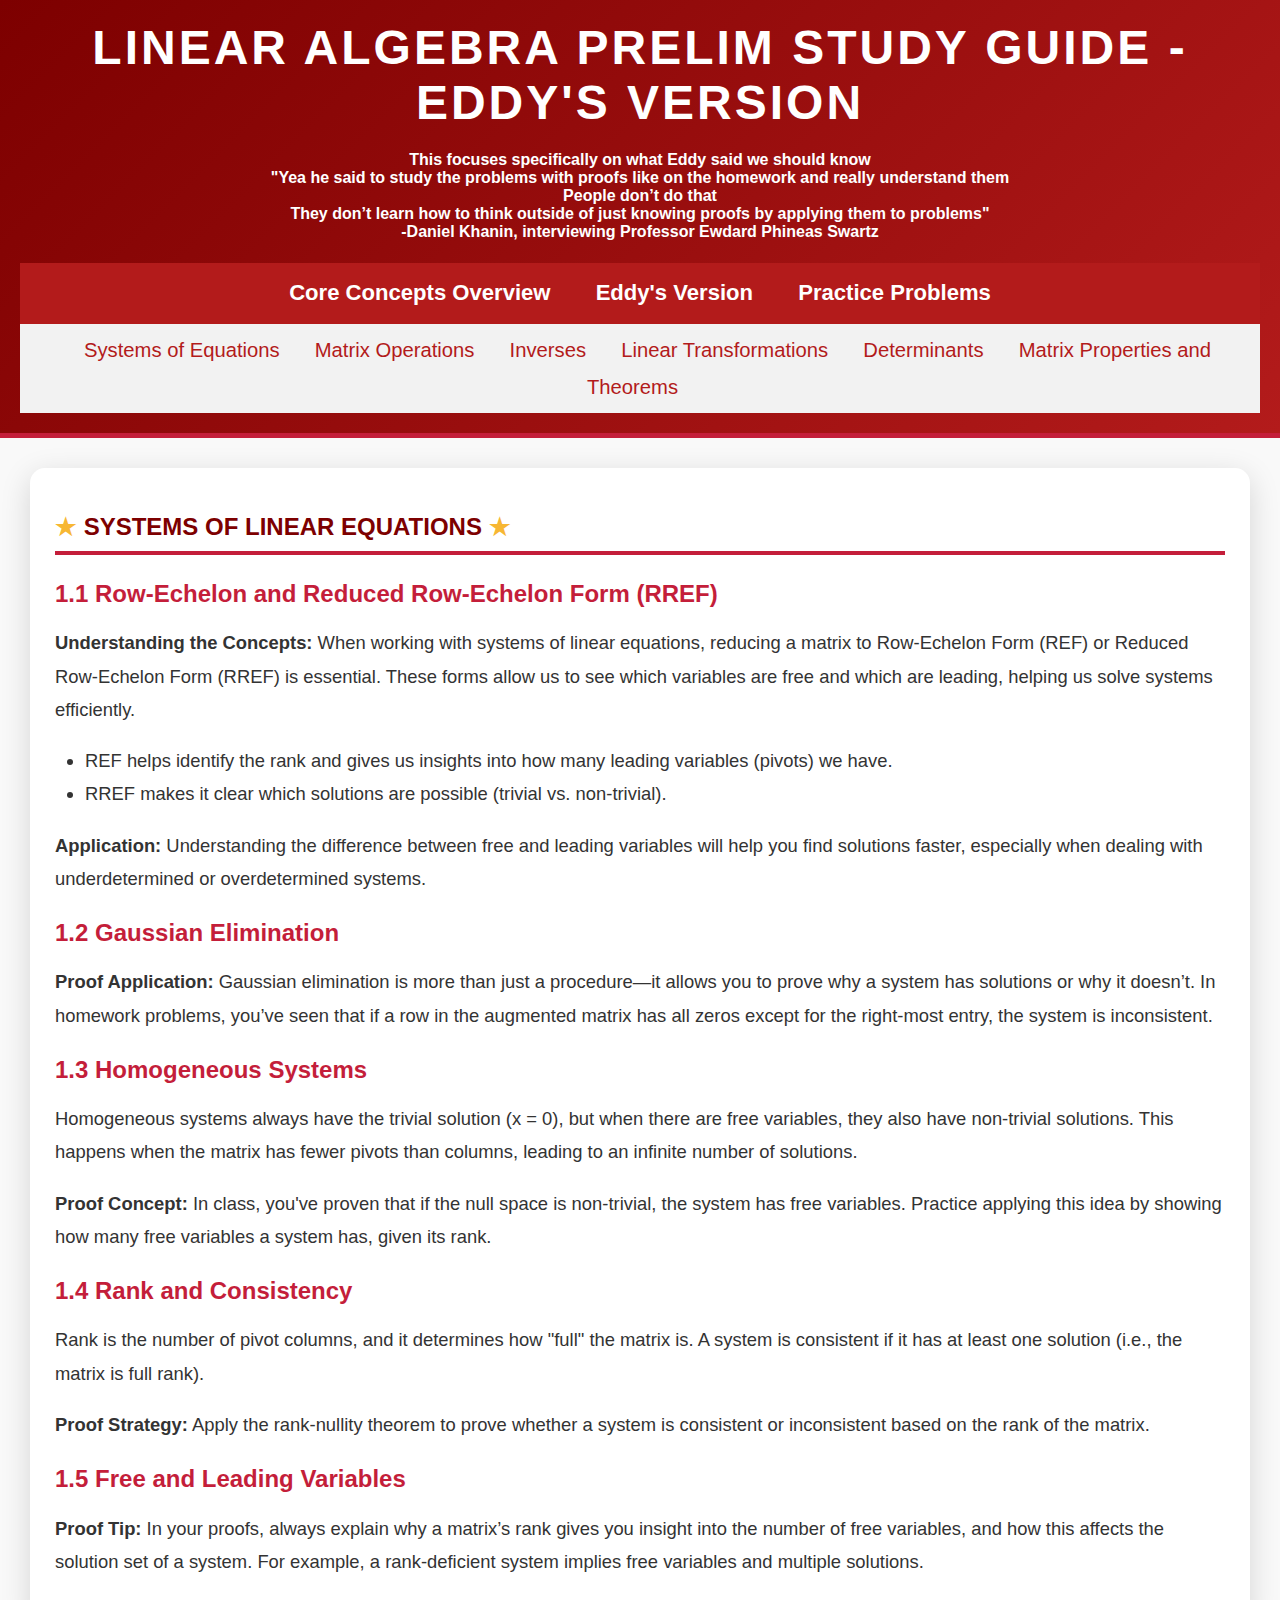
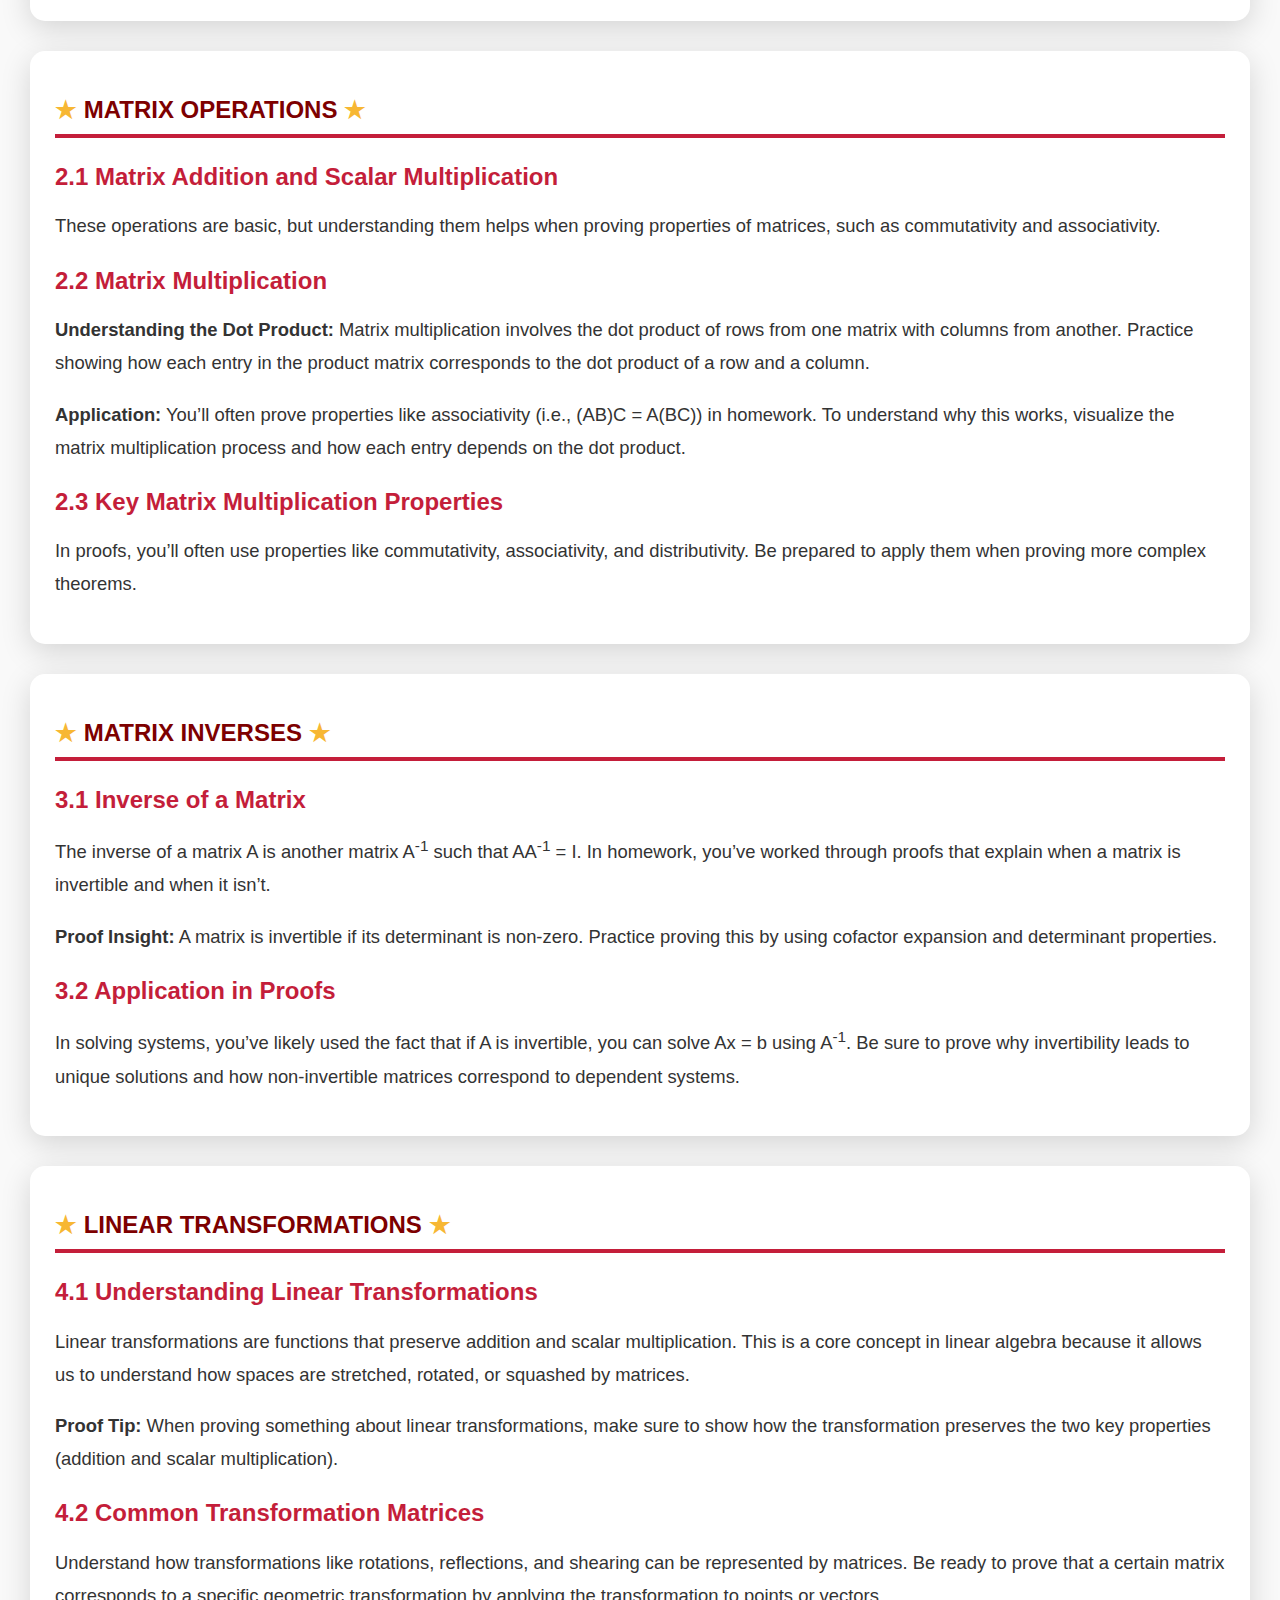
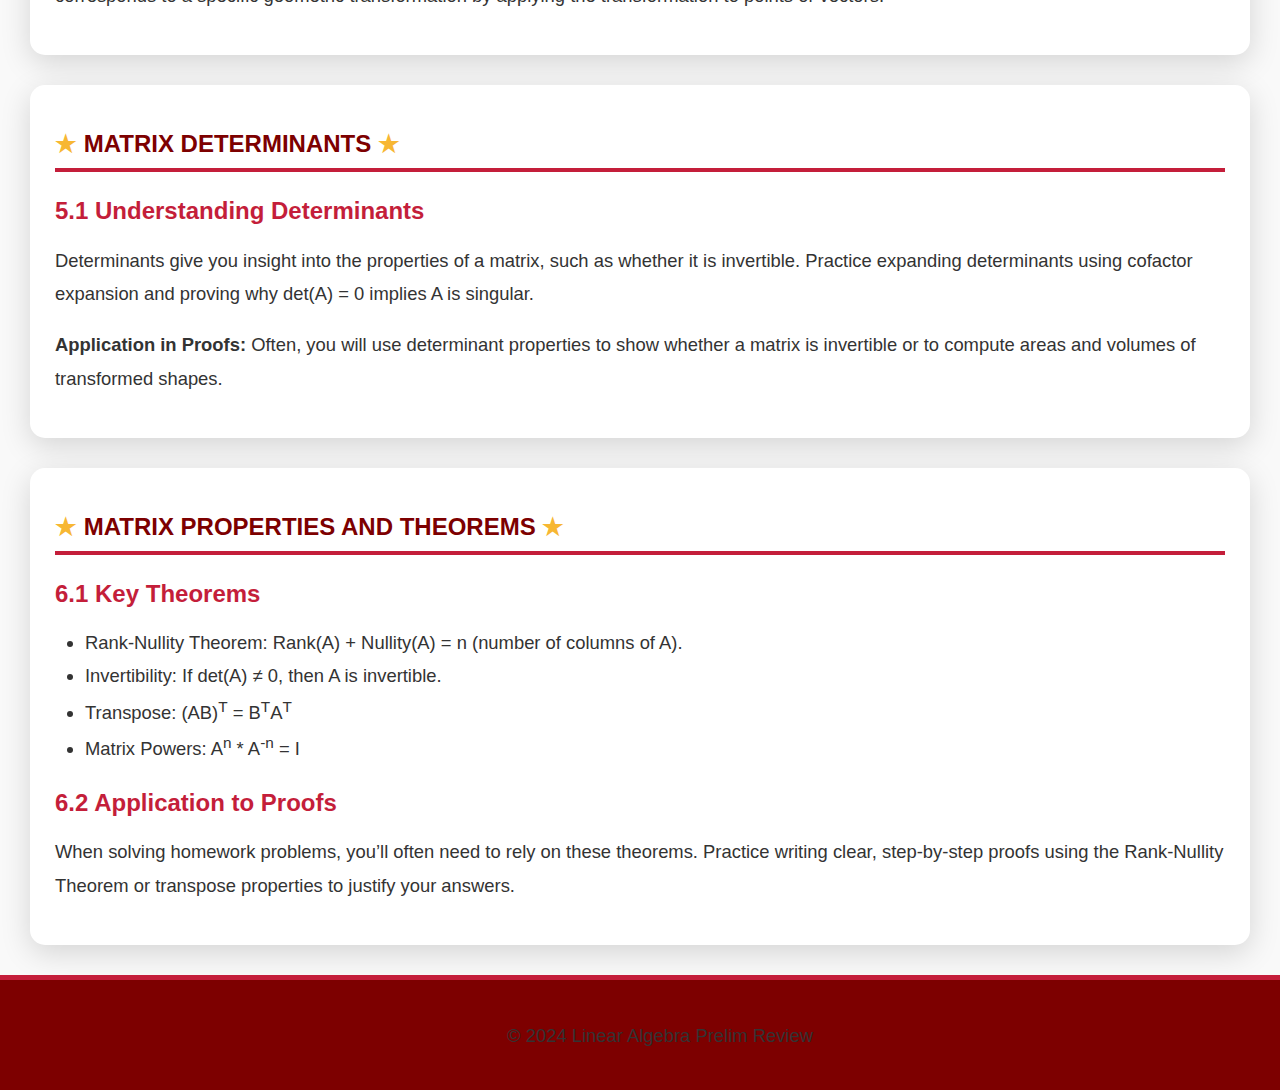
==== eddysversion.html @ c4643e7c "eddys vewrsionn" ====
<!DOCTYPE html>
<html lang="en">
<head>
    <meta charset="UTF-8">
    <meta name="viewport" content="width=device-width, initial-scale=1.0">
    <title>Linear Algebra Prelim Review</title>
    <link rel="stylesheet" href="styles.css">
</head>
<body>

    <header>
        <h1>Linear Algebra Prelim Study Guide - Eddy's Version</h1>
        <h4 style="color: white">This focuses specifically on what Eddy said we should know <br/>
            "Yea he said to study the problems with proofs like on the homework and really understand them <br/>
            People don’t do that <br/>
            They don’t learn how to think outside of just knowing proofs by applying them to problems" <br/>
            -Daniel Khanin, interviewing Professor Ewdard Phineas Swartz
        </h4>
       
        <!-- Main Navigation (Links to other pages) -->
        <nav class="main-nav">
            <ul>
                <li><a href="index.html">Core Concepts Overview</a></li>
                <li><a href="eddysversion.html">Eddy's Version</a></li>
                <li><a href="practiceproblems.html">Practice Problems</a></li>
            </ul>
        </nav>

        <!-- Sub-Navigation (Links to sections within the current page) -->
        <nav class="sub-nav">
            <ul>
                <li><a href="#systems">Systems of Equations</a></li>
                <li><a href="#matrix-operations">Matrix Operations</a></li>
                <li><a href="#matrix-inverses">Inverses</a></li>
                <li><a href="#linear-transformations">Linear Transformations</a></li>
                <li><a href="#matrix-determinants">Determinants</a></li>
                <li><a href="#matrix-properties">Matrix Properties and Theorems</a></li>
            </ul>
        </nav>

    </header>

    <!-- Systems of Linear Equations Section -->
    <section id="systems">
        <h2>Systems of Linear Equations</h2>

        <h3>1.1 Row-Echelon and Reduced Row-Echelon Form (RREF)</h3>
        <p><strong>Understanding the Concepts:</strong> When working with systems of linear equations, reducing a matrix to Row-Echelon Form (REF) or Reduced Row-Echelon Form (RREF) is essential. These forms allow us to see which variables are free and which are leading, helping us solve systems efficiently.</p>
        <ul>
            <li>REF helps identify the rank and gives us insights into how many leading variables (pivots) we have.</li>
            <li>RREF makes it clear which solutions are possible (trivial vs. non-trivial).</li>
        </ul>
        <p><strong>Application:</strong> Understanding the difference between free and leading variables will help you find solutions faster, especially when dealing with underdetermined or overdetermined systems.</p>

        <h3>1.2 Gaussian Elimination</h3>
        <p><strong>Proof Application:</strong> Gaussian elimination is more than just a procedure—it allows you to prove why a system has solutions or why it doesn’t. In homework problems, you’ve seen that if a row in the augmented matrix has all zeros except for the right-most entry, the system is inconsistent.</p>

        <h3>1.3 Homogeneous Systems</h3>
        <p>Homogeneous systems always have the trivial solution (x = 0), but when there are free variables, they also have non-trivial solutions. This happens when the matrix has fewer pivots than columns, leading to an infinite number of solutions.</p>
        <p><strong>Proof Concept:</strong> In class, you've proven that if the null space is non-trivial, the system has free variables. Practice applying this idea by showing how many free variables a system has, given its rank.</p>

        <h3>1.4 Rank and Consistency</h3>
        <p>Rank is the number of pivot columns, and it determines how "full" the matrix is. A system is consistent if it has at least one solution (i.e., the matrix is full rank).</p>
        <p><strong>Proof Strategy:</strong> Apply the rank-nullity theorem to prove whether a system is consistent or inconsistent based on the rank of the matrix.</p>

        <h3>1.5 Free and Leading Variables</h3>
        <p><strong>Proof Tip:</strong> In your proofs, always explain why a matrix’s rank gives you insight into the number of free variables, and how this affects the solution set of a system. For example, a rank-deficient system implies free variables and multiple solutions.</p>
    </section>

    <!-- Matrix Operations Section -->
    <section id="matrix-operations">
        <h2>Matrix Operations</h2>

        <h3>2.1 Matrix Addition and Scalar Multiplication</h3>
        <p>These operations are basic, but understanding them helps when proving properties of matrices, such as commutativity and associativity.</p>

        <h3>2.2 Matrix Multiplication</h3>
        <p><strong>Understanding the Dot Product:</strong> Matrix multiplication involves the dot product of rows from one matrix with columns from another. Practice showing how each entry in the product matrix corresponds to the dot product of a row and a column.</p>
        <p><strong>Application:</strong> You’ll often prove properties like associativity (i.e., (AB)C = A(BC)) in homework. To understand why this works, visualize the matrix multiplication process and how each entry depends on the dot product.</p>

        <h3>2.3 Key Matrix Multiplication Properties</h3>
        <p>In proofs, you’ll often use properties like commutativity, associativity, and distributivity. Be prepared to apply them when proving more complex theorems.</p>
    </section>

    <!-- Matrix Inverses Section -->
    <section id="matrix-inverses">
        <h2>Matrix Inverses</h2>

        <h3>3.1 Inverse of a Matrix</h3>
        <p>The inverse of a matrix A is another matrix A<sup>-1</sup> such that AA<sup>-1</sup> = I. In homework, you’ve worked through proofs that explain when a matrix is invertible and when it isn’t.</p>
        <p><strong>Proof Insight:</strong> A matrix is invertible if its determinant is non-zero. Practice proving this by using cofactor expansion and determinant properties.</p>

        <h3>3.2 Application in Proofs</h3>
        <p>In solving systems, you’ve likely used the fact that if A is invertible, you can solve Ax = b using A<sup>-1</sup>. Be sure to prove why invertibility leads to unique solutions and how non-invertible matrices correspond to dependent systems.</p>
    </section>

    <!-- Linear Transformations Section -->
    <section id="linear-transformations">
        <h2>Linear Transformations</h2>

        <h3>4.1 Understanding Linear Transformations</h3>
        <p>Linear transformations are functions that preserve addition and scalar multiplication. This is a core concept in linear algebra because it allows us to understand how spaces are stretched, rotated, or squashed by matrices.</p>
        <p><strong>Proof Tip:</strong> When proving something about linear transformations, make sure to show how the transformation preserves the two key properties (addition and scalar multiplication).</p>

        <h3>4.2 Common Transformation Matrices</h3>
        <p>Understand how transformations like rotations, reflections, and shearing can be represented by matrices. Be ready to prove that a certain matrix corresponds to a specific geometric transformation by applying the transformation to points or vectors.</p>
    </section>

    <!-- Matrix Determinants Section -->
    <section id="matrix-determinants">
        <h2>Matrix Determinants</h2>

        <h3>5.1 Understanding Determinants</h3>
        <p>Determinants give you insight into the properties of a matrix, such as whether it is invertible. Practice expanding determinants using cofactor expansion and proving why det(A) = 0 implies A is singular.</p>
        <p><strong>Application in Proofs:</strong> Often, you will use determinant properties to show whether a matrix is invertible or to compute areas and volumes of transformed shapes.</p>
    </section>

    <!-- Matrix Properties and Theorems Section -->
    <section id="matrix-properties">
        <h2>Matrix Properties and Theorems</h2>

        <h3>6.1 Key Theorems</h3>
        <ul>
            <li>Rank-Nullity Theorem: Rank(A) + Nullity(A) = n (number of columns of A).</li>
            <li>Invertibility: If det(A) ≠ 0, then A is invertible.</li>
            <li>Transpose: (AB)<sup>T</sup> = B<sup>T</sup>A<sup>T</sup></li>
            <li>Matrix Powers: A<sup>n</sup> * A<sup>-n</sup> = I</li>
        </ul>

        <h3>6.2 Application to Proofs</h3>
        <p>When solving homework problems, you’ll often need to rely on these theorems. Practice writing clear, step-by-step proofs using the Rank-Nullity Theorem or transpose properties to justify your answers.</p>
    </section>

    <footer>
        <p>&copy; 2024 Linear Algebra Prelim Review</p>
    </footer>

</body>
</html>
---- styles.css ----
/* General Styling */
body {
    font-family: 'Roboto', sans-serif;
    margin: 0;
    padding: 0;
    background-color: #f9f9f9;
    color: #1c1c1c;
}

/* Header Styling */
header {
    background: linear-gradient(135deg, #7d0000 0%, #b31b1b 100%);
    color: #ffffff;
    padding: 20px;
    text-align: center;
    border-bottom: 5px solid #c41e3a;
}

header h1 {
    margin: 0;
    font-size: 3em;
    text-transform: uppercase;
    font-weight: 700;
    letter-spacing: 3px;
}

/* Navigation Menu */
/* Main Navigation Styling */
.main-nav {
    background-color: #b31b1b; /* Cornell Red */
    padding: 10px;
    text-align: center;
}

.main-nav ul {
    list-style-type: none;
    margin: 0;
    padding: 0;
}

.main-nav ul li {
    display: inline;
    margin: 0 20px;
}

.main-nav ul li a {
    color: white;
    text-decoration: none;
    font-weight: bold;
    font-size: 1.2em;
}

.main-nav ul li a:hover {
    text-decoration: underline;
}

/* Sub-Navigation Styling */
.sub-nav {
    background-color: #f2f2f2; /* Light background for distinction */
    padding: 8px;
    text-align: center;
    border-top: 2px solid #b31b1b; /* Red border for consistency */
}

.sub-nav ul {
    list-style-type: none;
    margin: 0;
    padding: 0;
}

.sub-nav ul li {
    display: inline;
    margin: 0 15px;
}

.sub-nav ul li a {
    color: #b31b1b; /* Cornell Red */
    text-decoration: none;
    font-size: 1.1em;
}

.sub-nav ul li a:hover {
    text-decoration: underline;
}


/* Section Styling */
section {
    margin: 30px;
    padding: 25px;
    background-color: #ffffff;
    border-radius: 15px;
    box-shadow: 0px 8px 30px rgba(0, 0, 0, 0.15);
    transition: transform 0.3s ease;
}

section:hover {
    transform: translateY(-10px);
}

/* Heading 2 Styling */
h2 {
    color: #7d0000;
    border-bottom: 4px solid #c41e3a;
    padding-bottom: 10px;
    margin-bottom: 25px;
    text-transform: uppercase;
    font-weight: 600;
}

/* Heading 3 Styling */
h3 {
    color: #c41e3a;
    font-size: 1.5em;
    margin-bottom: 15px;
}

/* Paragraph, Pre, and List Styling */
p, pre, ul {
    font-size: 1.15em;
    line-height: 1.8;
    color: #333333;
}

ul {
    padding-left: 30px;
}

pre {
    background-color: #e8e8e8;
    padding: 15px;
    border-radius: 10px;
    font-size: 1.1em;
    overflow: auto;
    color: #333333;
    box-shadow: inset 0px 4px 10px rgba(0, 0, 0, 0.1);
}

/* Footer Styling */
footer {
    background-color: #7d0000;
    color: white;
    text-align: center;
    padding: 20px;
    font-size: 1em;
    position: relative;
    bottom: 0;
    width: 100%;
    border-top: 5px solid #c41e3a;
}

/* Section Titles */
section h2::before {
    content: "★ ";
    color: #f7b733;
}

section h2::after {
    content: " ★";
    color: #f7b733;
}

/* Box Shadow and Interaction */
section:hover {
    box-shadow: 0px 12px 30px rgba(0, 0, 0, 0.2);
}

/* Responsive Styling for Mobile */
@media (max-width: 768px) {
    header h1 {
        font-size: 2.2em;
    }

    nav ul li a {
        font-size: 1em; 
    }

    section {
        margin: 20px;
        padding: 20px;
    }

    h2 {
        font-size: 1.8em;
    }

    h3 {
        font-size: 1.4em;
    }

    p, pre, ul {
        font-size: 1em;
    }

    pre {
        font-size: 1em;
    }
}
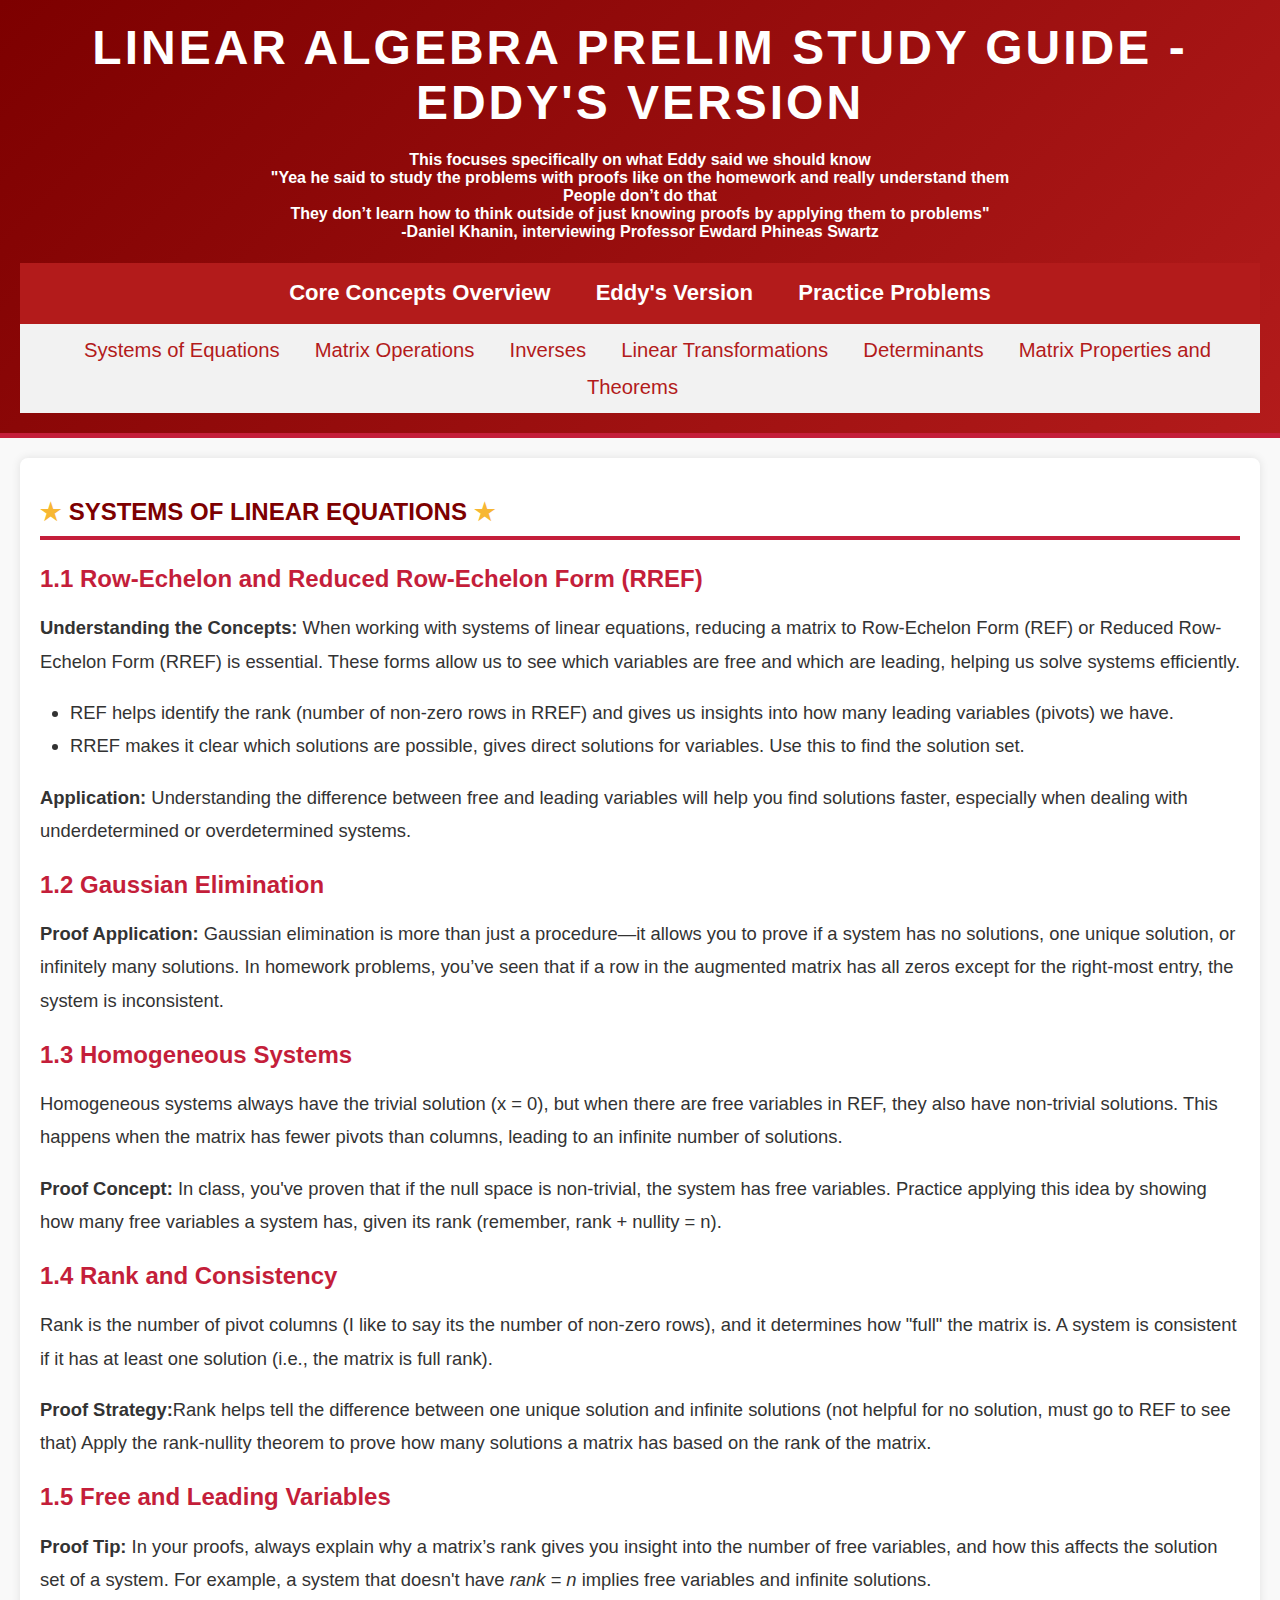
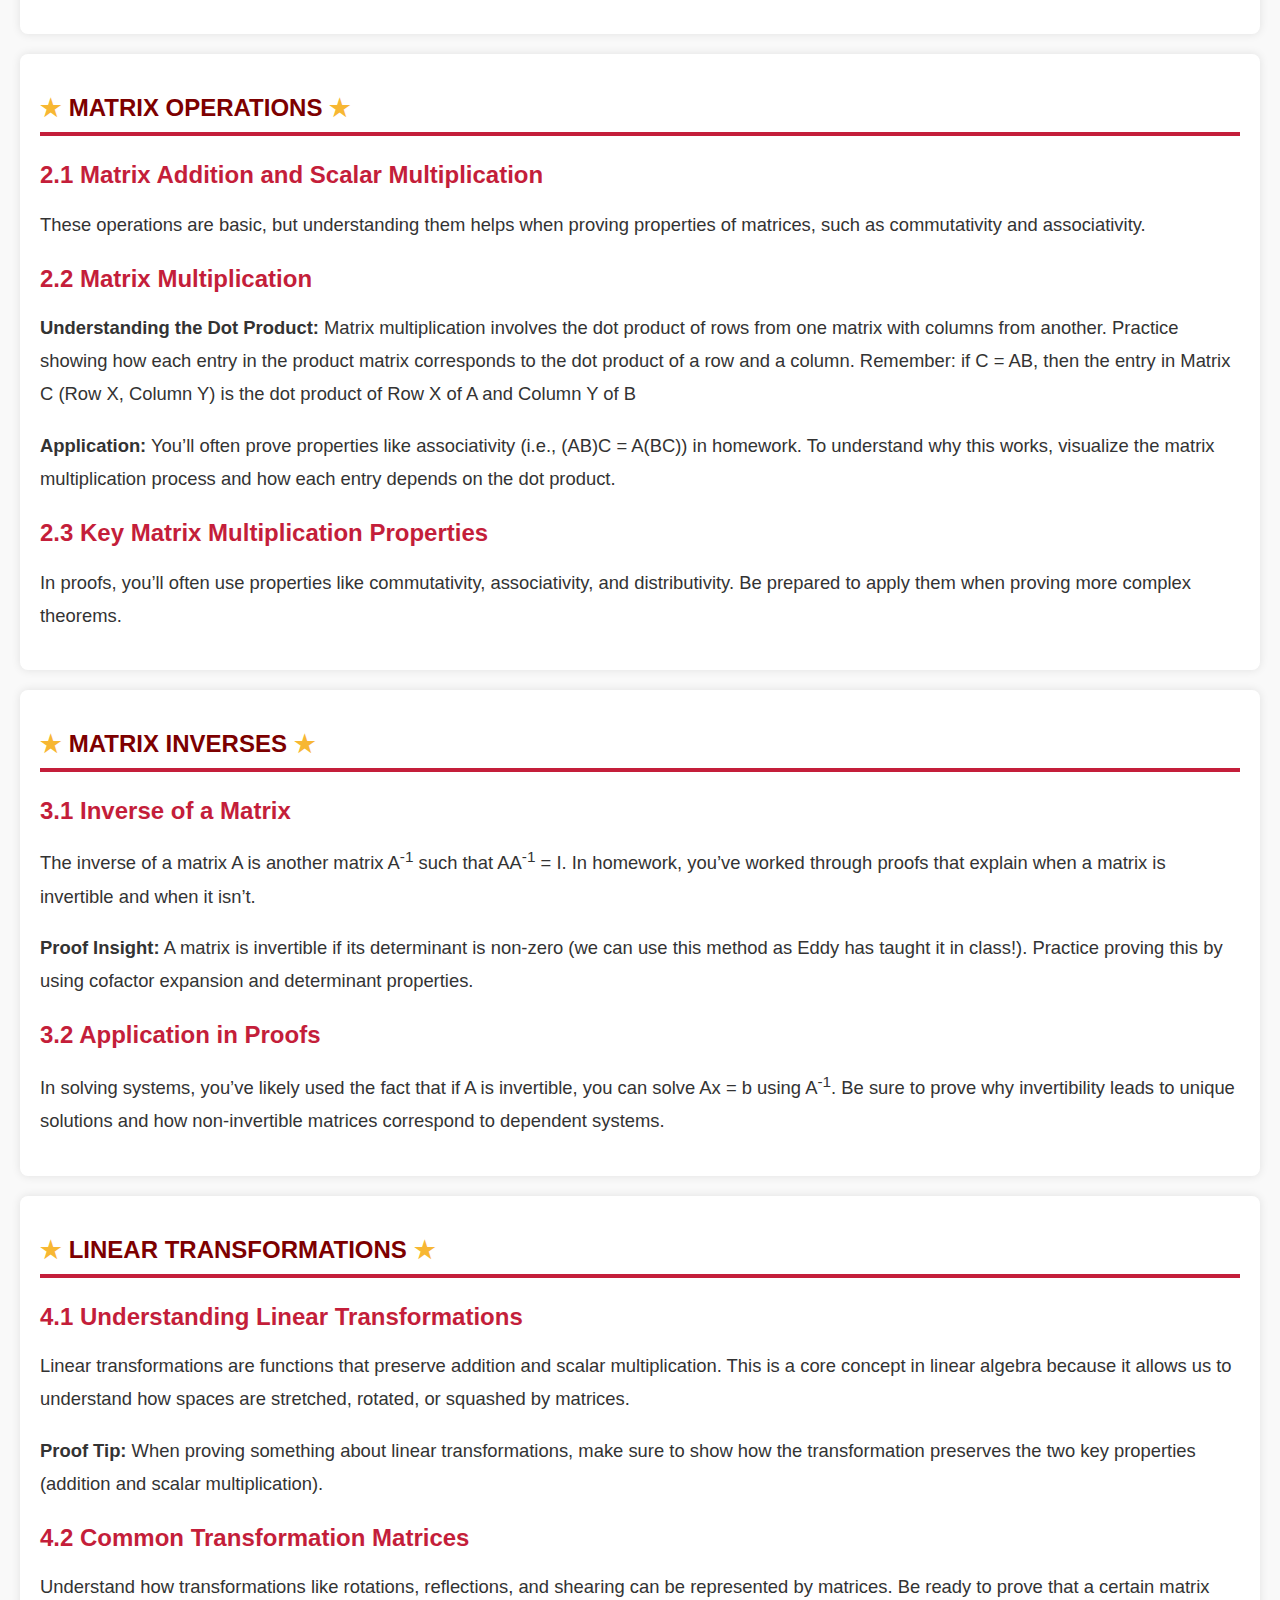
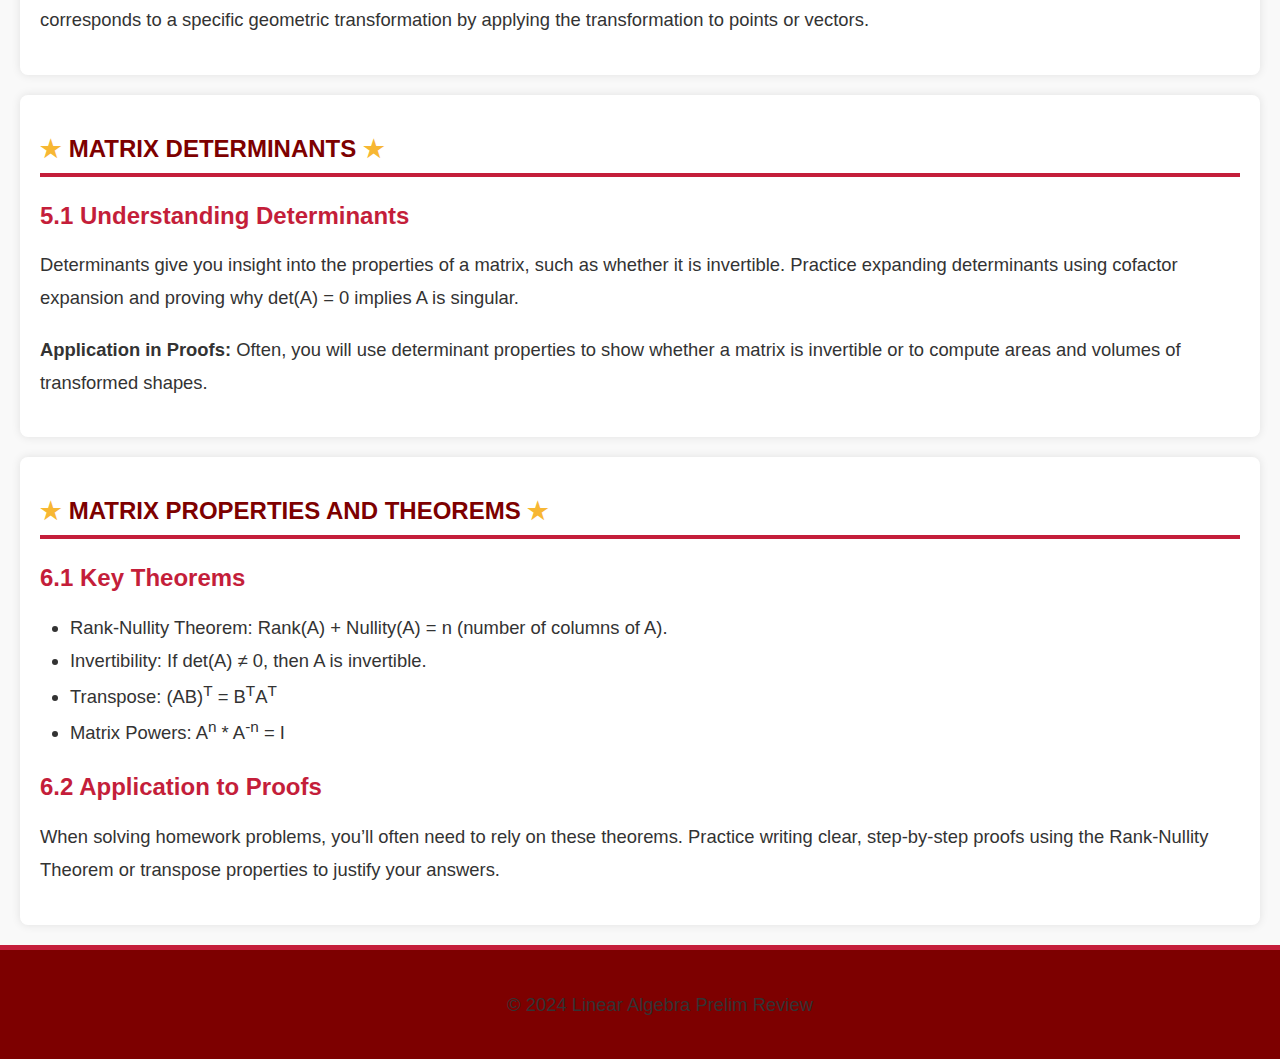
==== commit 5da2b7f3: "new navbar + practicep roblems" ====
--- a/eddysversion.html
+++ b/eddysversion.html
@@ -47,24 +47,24 @@
         <h3>1.1 Row-Echelon and Reduced Row-Echelon Form (RREF)</h3>
         <p><strong>Understanding the Concepts:</strong> When working with systems of linear equations, reducing a matrix to Row-Echelon Form (REF) or Reduced Row-Echelon Form (RREF) is essential. These forms allow us to see which variables are free and which are leading, helping us solve systems efficiently.</p>
         <ul>
-            <li>REF helps identify the rank and gives us insights into how many leading variables (pivots) we have.</li>
-            <li>RREF makes it clear which solutions are possible (trivial vs. non-trivial).</li>
+            <li>REF helps identify the rank (number of non-zero rows in RREF) and gives us insights into how many leading variables (pivots) we have.</li>
+            <li>RREF makes it clear which solutions are possible, gives direct solutions for variables. Use this to find the solution set.</li>
         </ul>
         <p><strong>Application:</strong> Understanding the difference between free and leading variables will help you find solutions faster, especially when dealing with underdetermined or overdetermined systems.</p>
 
         <h3>1.2 Gaussian Elimination</h3>
-        <p><strong>Proof Application:</strong> Gaussian elimination is more than just a procedure—it allows you to prove why a system has solutions or why it doesn’t. In homework problems, you’ve seen that if a row in the augmented matrix has all zeros except for the right-most entry, the system is inconsistent.</p>
+        <p><strong>Proof Application:</strong> Gaussian elimination is more than just a procedure—it allows you to prove if a system has no solutions, one unique solution, or infinitely many solutions. In homework problems, you’ve seen that if a row in the augmented matrix has all zeros except for the right-most entry, the system is inconsistent.</p>
 
         <h3>1.3 Homogeneous Systems</h3>
-        <p>Homogeneous systems always have the trivial solution (x = 0), but when there are free variables, they also have non-trivial solutions. This happens when the matrix has fewer pivots than columns, leading to an infinite number of solutions.</p>
-        <p><strong>Proof Concept:</strong> In class, you've proven that if the null space is non-trivial, the system has free variables. Practice applying this idea by showing how many free variables a system has, given its rank.</p>
+        <p>Homogeneous systems always have the trivial solution (x = 0), but when there are free variables in REF, they also have non-trivial solutions. This happens when the matrix has fewer pivots than columns, leading to an infinite number of solutions.</p>
+        <p><strong>Proof Concept:</strong> In class, you've proven that if the null space is non-trivial, the system has free variables. Practice applying this idea by showing how many free variables a system has, given its rank (remember, rank + nullity = n).</p>
 
         <h3>1.4 Rank and Consistency</h3>
-        <p>Rank is the number of pivot columns, and it determines how "full" the matrix is. A system is consistent if it has at least one solution (i.e., the matrix is full rank).</p>
-        <p><strong>Proof Strategy:</strong> Apply the rank-nullity theorem to prove whether a system is consistent or inconsistent based on the rank of the matrix.</p>
+        <p>Rank is the number of pivot columns (I like to say its the number of non-zero rows), and it determines how "full" the matrix is. A system is consistent if it has at least one solution (i.e., the matrix is full rank).</p>
+        <p><strong>Proof Strategy:</strong>Rank helps tell the difference between one unique solution and infinite solutions (not helpful for no solution, must go to REF to see that) Apply the rank-nullity theorem to prove how many solutions a matrix has based on the rank of the matrix.</p>
 
         <h3>1.5 Free and Leading Variables</h3>
-        <p><strong>Proof Tip:</strong> In your proofs, always explain why a matrix’s rank gives you insight into the number of free variables, and how this affects the solution set of a system. For example, a rank-deficient system implies free variables and multiple solutions.</p>
+        <p><strong>Proof Tip:</strong> In your proofs, always explain why a matrix’s rank gives you insight into the number of free variables, and how this affects the solution set of a system. For example, a system that doesn't have <em>rank = n</em> implies free variables and infinite solutions. </p>
     </section>
 
     <!-- Matrix Operations Section -->
@@ -75,7 +75,8 @@
         <p>These operations are basic, but understanding them helps when proving properties of matrices, such as commutativity and associativity.</p>
 
         <h3>2.2 Matrix Multiplication</h3>
-        <p><strong>Understanding the Dot Product:</strong> Matrix multiplication involves the dot product of rows from one matrix with columns from another. Practice showing how each entry in the product matrix corresponds to the dot product of a row and a column.</p>
+        <p><strong>Understanding the Dot Product:</strong> Matrix multiplication involves the dot product of rows from one matrix with columns from another. Practice showing how each entry in the product matrix corresponds to the dot product of a row and a column.
+        Remember: if C = AB, then the entry in Matrix C (Row X, Column Y) is the dot product of Row X of A and Column Y of B</p>
         <p><strong>Application:</strong> You’ll often prove properties like associativity (i.e., (AB)C = A(BC)) in homework. To understand why this works, visualize the matrix multiplication process and how each entry depends on the dot product.</p>
 
         <h3>2.3 Key Matrix Multiplication Properties</h3>
@@ -88,7 +89,7 @@
 
         <h3>3.1 Inverse of a Matrix</h3>
         <p>The inverse of a matrix A is another matrix A<sup>-1</sup> such that AA<sup>-1</sup> = I. In homework, you’ve worked through proofs that explain when a matrix is invertible and when it isn’t.</p>
-        <p><strong>Proof Insight:</strong> A matrix is invertible if its determinant is non-zero. Practice proving this by using cofactor expansion and determinant properties.</p>
+        <p><strong>Proof Insight:</strong> A matrix is invertible if its determinant is non-zero (we can use this method as Eddy has taught it in class!). Practice proving this by using cofactor expansion and determinant properties.</p>
 
         <h3>3.2 Application in Proofs</h3>
         <p>In solving systems, you’ve likely used the fact that if A is invertible, you can solve Ax = b using A<sup>-1</sup>. Be sure to prove why invertibility leads to unique solutions and how non-invertible matrices correspond to dependent systems.</p>
--- a/styles.css
+++ b/styles.css
@@ -165,6 +165,44 @@
     box-shadow: 0px 12px 30px rgba(0, 0, 0, 0.2);
 }
 
+section {
+    margin: 20px;
+    padding: 20px;
+    background-color: #fff;
+    border-radius: 8px;
+    box-shadow: 0px 0px 10px rgba(0, 0, 0, 0.1);
+}
+.dropdown {
+    margin: 10px 0;
+}
+.dropdown-btn {
+    background-color: #b31b1b;
+    color: white;
+    padding: 10px;
+    font-size: 18px;
+    border: none;
+    width: 100%;
+    text-align: left;
+    cursor: pointer;
+    outline: none;
+}
+.dropdown-content {
+    display: none;
+    padding: 10px;
+    margin: 0;
+    background-color: #f5f5f5;
+    border-left: 3px solid #b31b1b;
+}
+.dropdown-btn:focus + .dropdown-content {
+    display: block;
+}
+pre {
+    background-color: #eeeeee;
+    padding: 10px;
+    border-radius: 5px;
+    overflow: auto;
+}
+
 /* Responsive Styling for Mobile */
 @media (max-width: 768px) {
     header h1 {
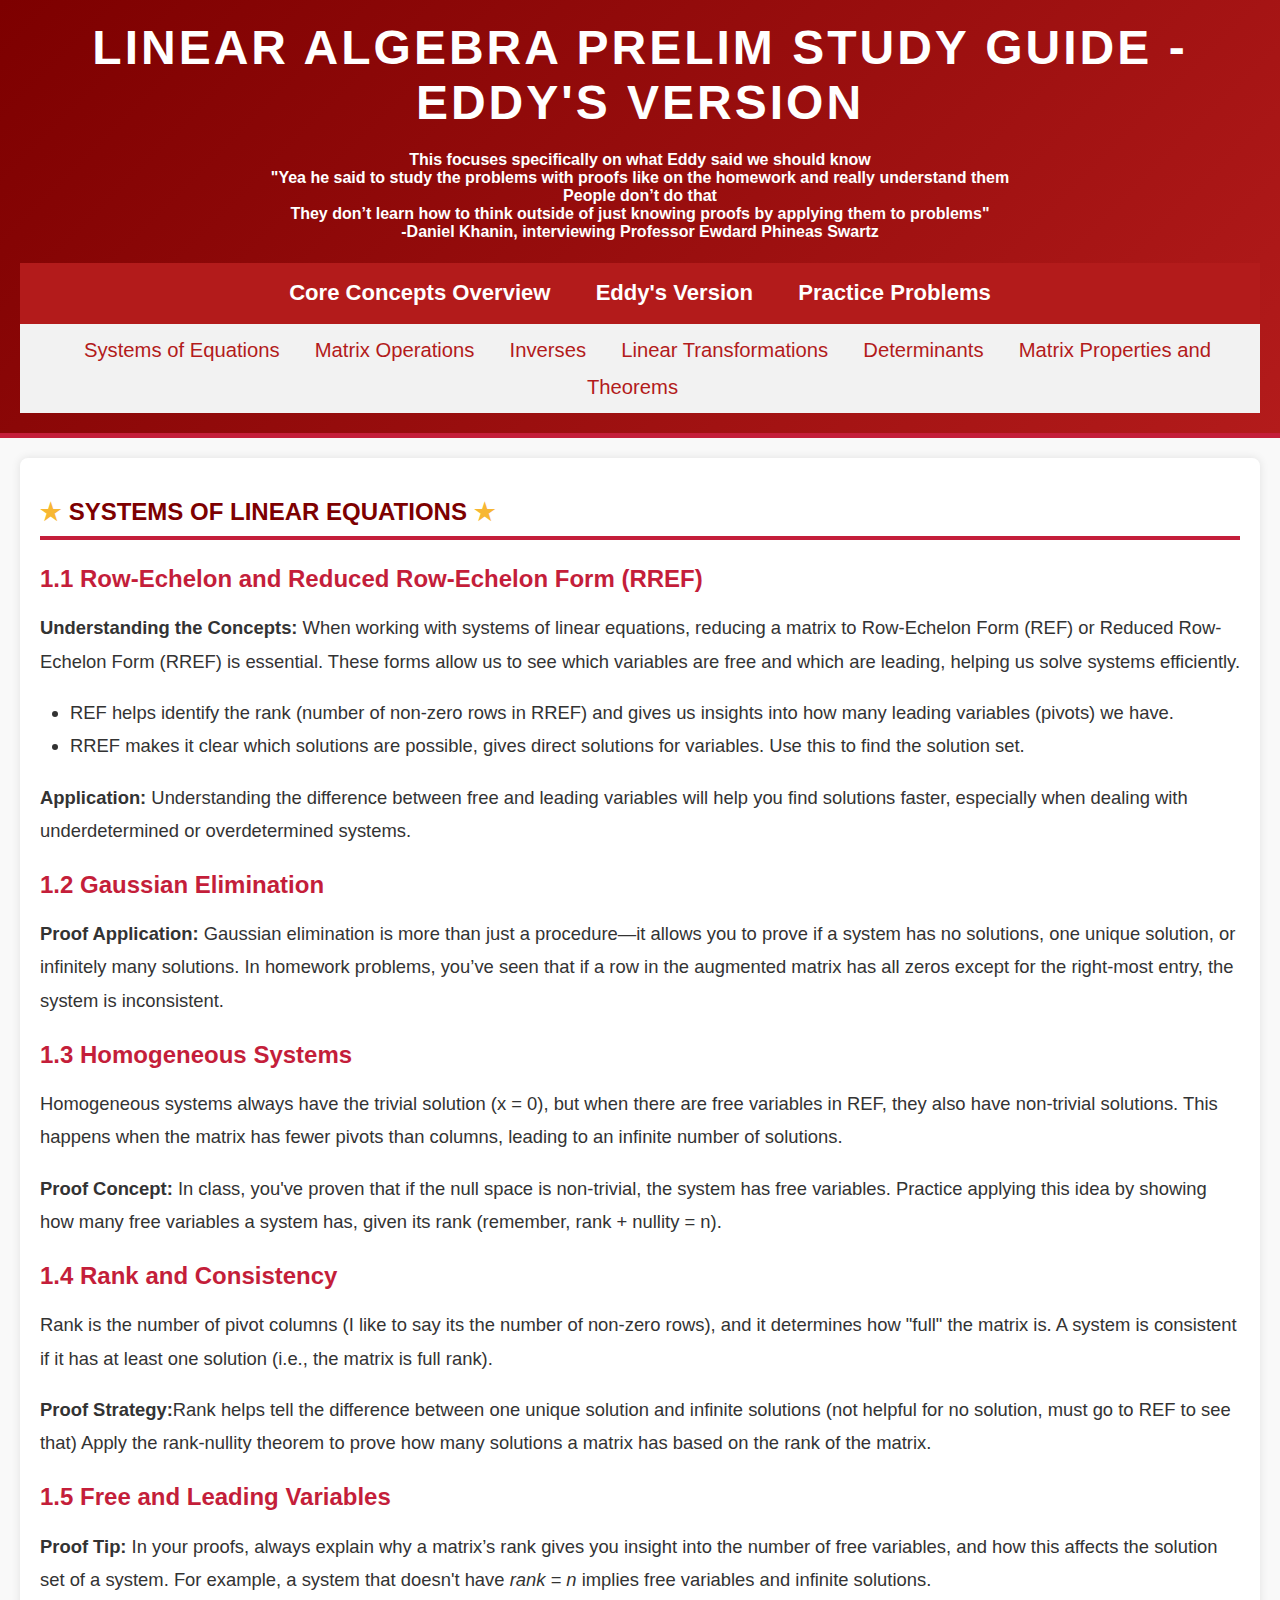
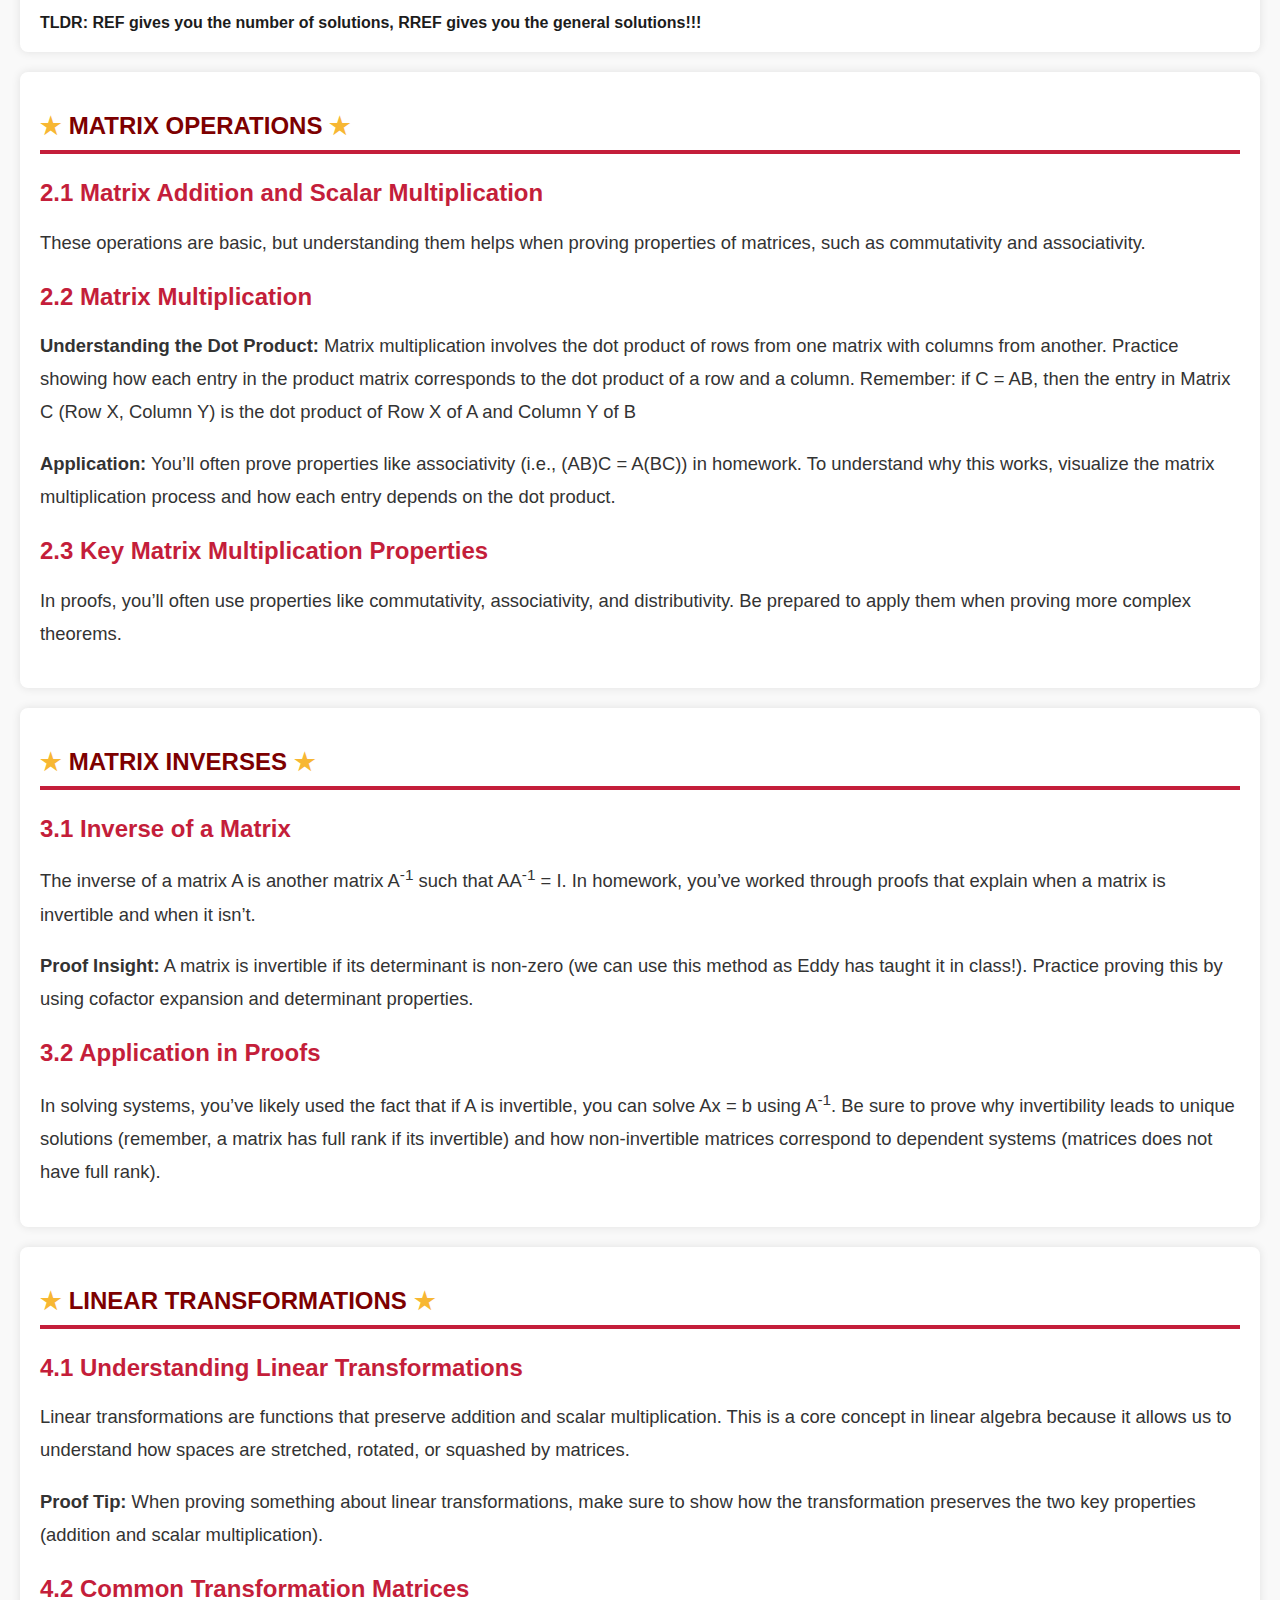
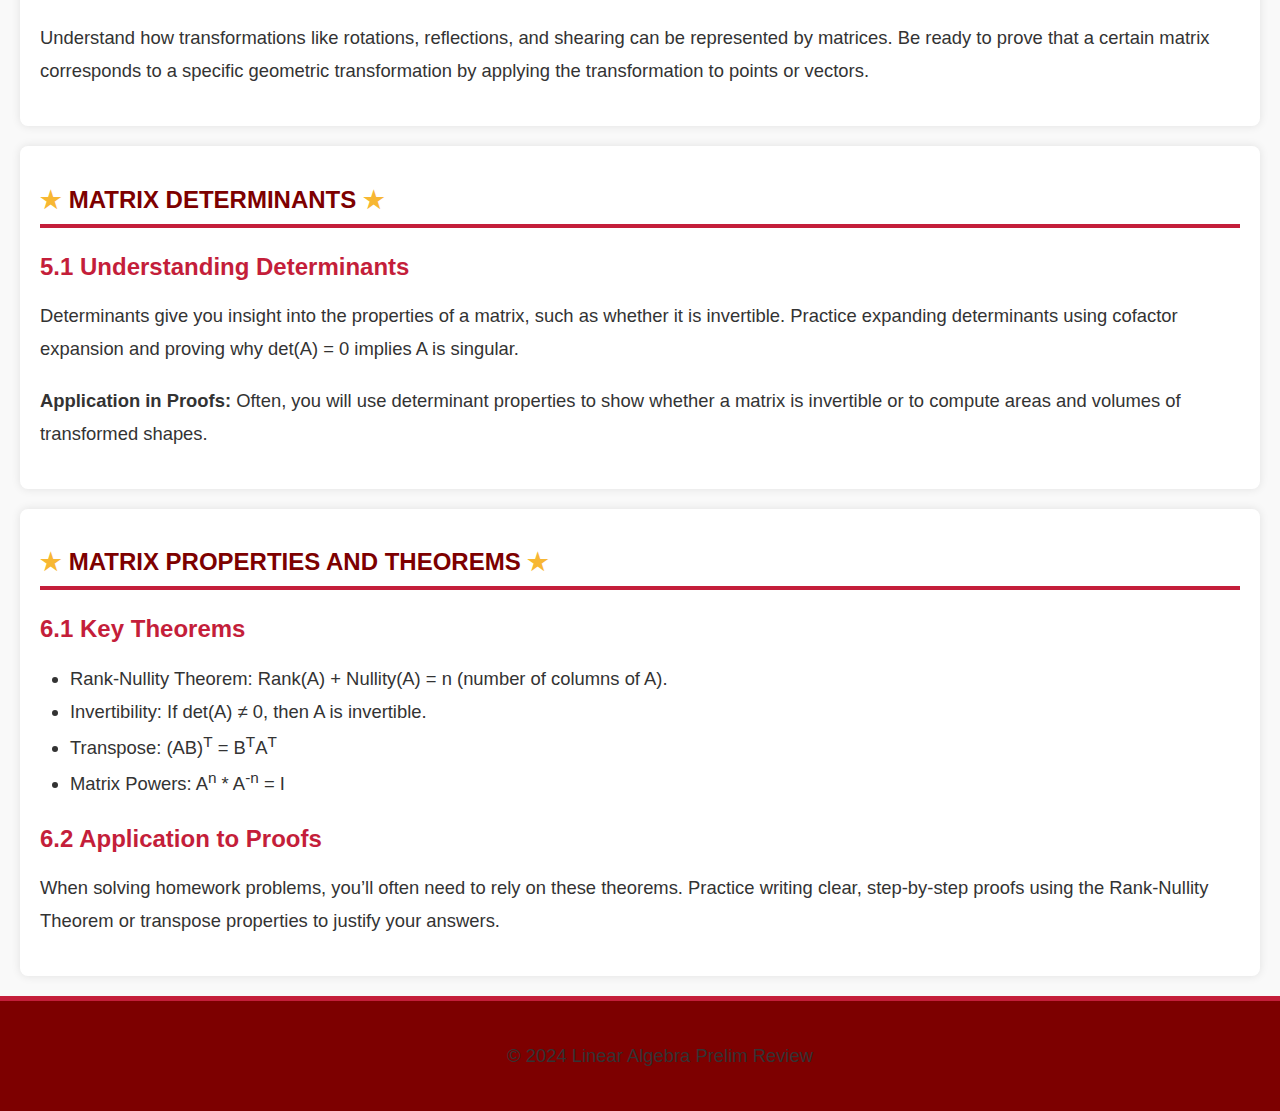
==== commit d9a1515f: "update" ====
--- a/eddysversion.html
+++ b/eddysversion.html
@@ -65,6 +65,8 @@
 
         <h3>1.5 Free and Leading Variables</h3>
         <p><strong>Proof Tip:</strong> In your proofs, always explain why a matrix’s rank gives you insight into the number of free variables, and how this affects the solution set of a system. For example, a system that doesn't have <em>rank = n</em> implies free variables and infinite solutions. </p>
+
+        <b>TLDR: REF gives you the number of solutions, RREF gives you the general solutions!!!</b>
     </section>
 
     <!-- Matrix Operations Section -->
@@ -92,7 +94,7 @@
         <p><strong>Proof Insight:</strong> A matrix is invertible if its determinant is non-zero (we can use this method as Eddy has taught it in class!). Practice proving this by using cofactor expansion and determinant properties.</p>
 
         <h3>3.2 Application in Proofs</h3>
-        <p>In solving systems, you’ve likely used the fact that if A is invertible, you can solve Ax = b using A<sup>-1</sup>. Be sure to prove why invertibility leads to unique solutions and how non-invertible matrices correspond to dependent systems.</p>
+        <p>In solving systems, you’ve likely used the fact that if A is invertible, you can solve Ax = b using A<sup>-1</sup>. Be sure to prove why invertibility leads to unique solutions (remember, a matrix has full rank if its invertible) and how non-invertible matrices correspond to dependent systems (matrices does not have full rank).</p>
     </section>
 
     <!-- Linear Transformations Section -->
